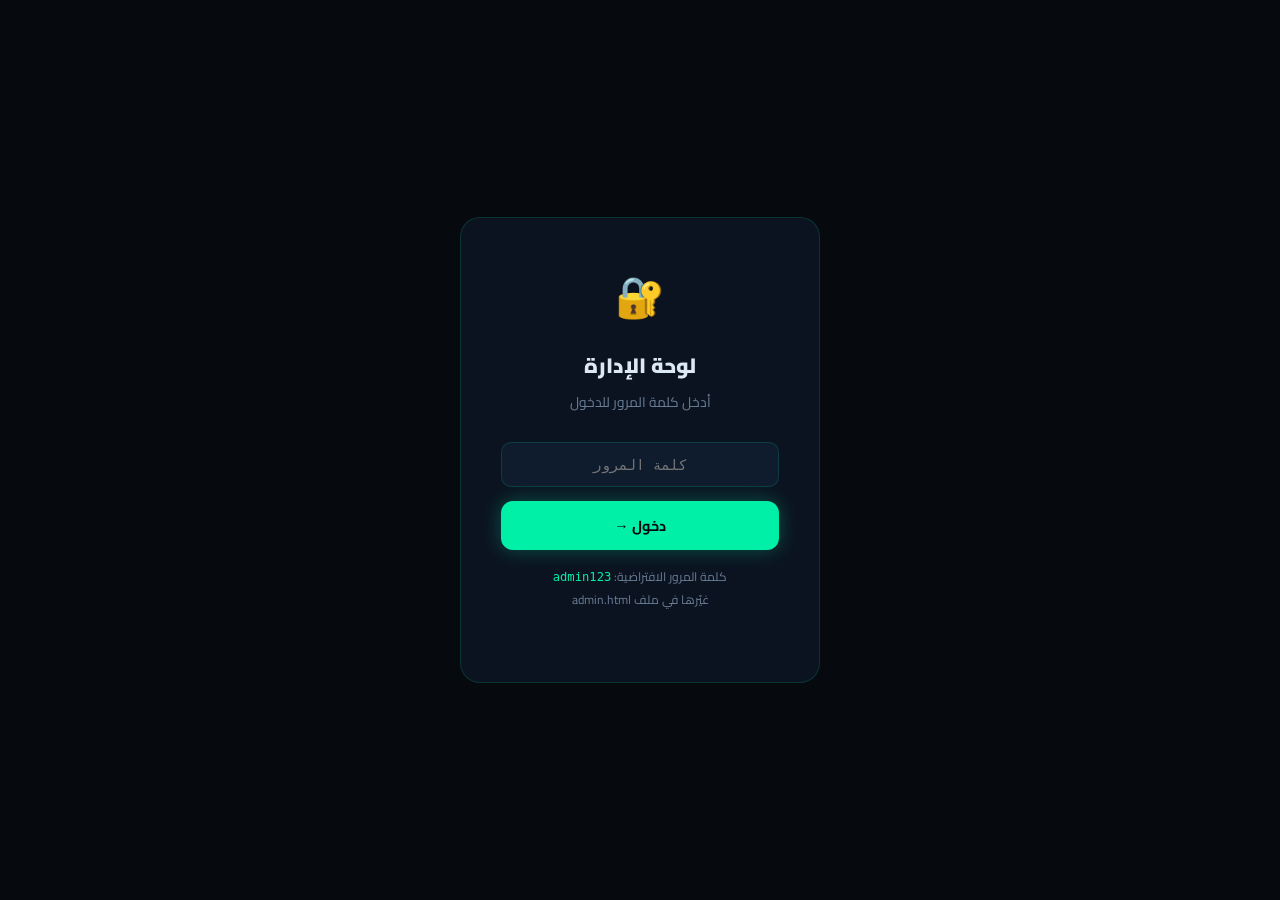
==== admin.html @ ea81f65a "Add files via upload" ====
<!DOCTYPE html>
<html lang="ar" dir="rtl">
<head>
  <meta charset="UTF-8" />
  <meta name="viewport" content="width=device-width, initial-scale=1.0" />
  <title>لوحة الإدارة</title>
  <link rel="preconnect" href="https://fonts.googleapis.com" />
  <link rel="preconnect" href="https://fonts.gstatic.com" crossorigin />
  <link href="https://fonts.googleapis.com/css2?family=Cairo:wght@400;600;700;900&family=IBM+Plex+Mono:wght@400;600&display=swap" rel="stylesheet" />
  <link rel="stylesheet" href="style.css" />

  <style>
    /* ── LOGIN SCREEN ── */
    #loginScreen {
      position: fixed; inset: 0; z-index: 500;
      background: var(--bg);
      display: flex; align-items: center; justify-content: center;
    }
    .login-box {
      background: var(--bg2); border: 1px solid var(--border);
      border-radius: var(--r2); padding: 44px 40px;
      text-align: center; width: 360px;
    }
    .login-box .logo { font-size: 2.5rem; margin-bottom: 16px; }
    .login-box h2   { font-size: 1.3rem; font-weight: 900; margin-bottom: 6px; }
    .login-box p    { color: var(--muted); font-size: .86rem; margin-bottom: 28px; }
    .login-box input {
      width: 100%; background: var(--bg3); border: 1px solid var(--border);
      border-radius: 10px; padding: 12px 16px; color: var(--text); font-size: .9rem;
      outline: none; text-align: center; font-family: var(--f-mono); margin-bottom: 14px;
      transition: border-color .2s;
    }
    .login-box input:focus { border-color: var(--acc); }
    .login-err { color: var(--acc3); font-size: .82rem; margin-bottom: 12px; display: none; }

    /* ── ADMIN LAYOUT ── */
    .admin-wrap {
      max-width: 1100px; margin: 0 auto;
      padding: 90px clamp(16px,4vw,40px) 80px;
    }
    .admin-header {
      display: flex; align-items: center; justify-content: space-between;
      margin-bottom: 36px; flex-wrap: wrap; gap: 14px;
    }
    .admin-title { font-size: 1.6rem; font-weight: 900; }
    .admin-title span { color: var(--acc); }

    /* ── TABS ── */
    .tabs { display: flex; gap: 6px; margin-bottom: 28px; flex-wrap: wrap; }
    .tab-btn {
      padding: 9px 22px; border-radius: 8px;
      border: 1px solid var(--border); background: none;
      color: var(--muted); font-size: .86rem; cursor: pointer; transition: .2s;
    }
    .tab-btn.active { background: rgba(0,240,168,.1); border-color: var(--acc); color: var(--acc); }
    .tab-panel { display: none; }
    .tab-panel.active { display: block; }

    /* ── FORM CARD ── */
    .form-card {
      background: var(--bg2); border: 1px solid var(--border);
      border-radius: var(--r2); padding: 30px;
    }
    .form-grid {
      display: grid; grid-template-columns: 1fr 1fr; gap: 18px;
    }
    @media(max-width:680px){ .form-grid { grid-template-columns:1fr; } }
    .form-full { grid-column: 1 / -1; }

    .f-group { display: flex; flex-direction: column; gap: 6px; }
    .f-label {
      font-size: .78rem; color: var(--acc); font-family: var(--f-mono);
      letter-spacing: 1px; text-transform: uppercase;
    }
    .f-label .req { color: var(--acc3); }
    .f-input, .f-textarea, .f-select {
      background: var(--bg3); border: 1px solid var(--border);
      border-radius: 9px; padding: 11px 15px; color: var(--text);
      font-size: .88rem; outline: none; transition: border-color .2s;
    }
    .f-input:focus, .f-textarea:focus, .f-select:focus { border-color: var(--acc); }
    .f-textarea { min-height: 130px; resize: vertical; }
    .f-hint { font-size: .73rem; color: var(--muted); }

    /* checkbox platform */
    .platform-checks { display: flex; gap: 12px; flex-wrap: wrap; }
    .plat-label {
      display: flex; align-items: center; gap: 6px;
      background: var(--bg3); border: 1px solid var(--border);
      border-radius: 8px; padding: 8px 14px; cursor: pointer;
      font-size: .84rem; transition: .2s;
    }
    .plat-label:has(input:checked),
    .plat-label.checked { border-color: var(--acc); background: rgba(0,240,168,.08); color: var(--acc); }
    .plat-label input { display: none; }

    /* ── CODE OUTPUT ── */
    .code-box {
      position: relative; margin-top: 24px;
      background: var(--bg); border: 1px solid var(--border);
      border-radius: var(--r); overflow: hidden;
    }
    .code-bar {
      display: flex; align-items: center; justify-content: space-between;
      padding: 8px 16px; background: var(--bg3);
      border-bottom: 1px solid var(--border);
      font-size: .78rem; color: var(--muted); font-family: var(--f-mono);
    }
    .copy-code-btn {
      background: var(--acc); color: var(--bg);
      border: none; border-radius: 6px; padding: 4px 14px;
      font-size: .76rem; font-weight: 700; cursor: pointer;
    }
    .code-pre {
      padding: 20px; overflow-x: auto;
      font-family: var(--f-mono); font-size: .8rem;
      color: var(--acc2); line-height: 1.7;
      max-height: 360px; overflow-y: auto;
      white-space: pre;
    }

    /* ── GAMES LIST (manage tab) ── */
    .games-list { display: flex; flex-direction: column; gap: 14px; }
    .gl-item {
      display: flex; align-items: center; gap: 16px;
      background: var(--bg2); border: 1px solid var(--border);
      border-radius: var(--r); padding: 14px 18px;
    }
    .gl-item img { width: 80px; height: 50px; object-fit: cover; border-radius: 8px; flex-shrink: 0; }
    .gl-info { flex: 1; }
    .gl-title { font-weight: 700; font-size: .95rem; margin-bottom: 3px; }
    .gl-meta  { font-size: .75rem; color: var(--muted); font-family: var(--f-mono); }
    .gl-actions { display: flex; gap: 8px; flex-shrink: 0; }

    /* ── SITE CONFIG TAB ── */
    .config-save-note {
      background: rgba(0,240,168,.06); border: 1px solid rgba(0,240,168,.2);
      border-radius: 10px; padding: 14px 18px;
      font-size: .84rem; color: var(--muted); margin-bottom: 22px;
    }
    .config-save-note strong { color: var(--acc); }

    /* ── ALERT ── */
    .alert {
      padding: 14px 18px; border-radius: 10px; margin-bottom: 18px;
      font-size: .88rem; display: none;
    }
    .alert-success { background: rgba(0,240,168,.1); border: 1px solid rgba(0,240,168,.3); color: var(--acc); }
    .alert-error   { background: rgba(255,77,109,.1); border: 1px solid rgba(255,77,109,.3); color: var(--acc3); }
    .alert.show { display: block; }
  </style>
</head>
<body>
<div class="grid-bg"></div>

<!-- ░░░ LOGIN ░░░ -->
<div id="loginScreen">
  <div class="login-box">
    <div class="logo">🔐</div>
    <h2>لوحة الإدارة</h2>
    <p>أدخل كلمة المرور للدخول</p>
    <input type="password" id="pwInput" placeholder="كلمة المرور" onkeydown="if(event.key==='Enter')tryLogin()" />
    <div class="login-err" id="loginErr">❌ كلمة مرور خاطئة</div>
    <button class="btn btn-green btn-full" onclick="tryLogin()">دخول →</button>
    <p style="margin-top:16px;font-size:.76rem;color:var(--muted)">
      كلمة المرور الافتراضية: <code style="color:var(--acc)">admin123</code><br/>
      غيّرها في ملف admin.html
    </p>
  </div>
</div>

<!-- ░░░ NAVBAR ░░░ -->
<nav class="navbar">
  <div class="nav-logo">🔧 <span>الإدارة</span></div>
  <ul class="nav-center">
    <li><a href="index.html">← الموقع</a></li>
  </ul>
  <div class="nav-right">
    <button class="nav-icon" onclick="logout()" title="خروج">🚪</button>
  </div>
</nav>

<div class="page" id="adminPage" style="display:none">
<div class="admin-wrap">

  <div class="admin-header">
    <div>
      <div class="admin-title">لوحة <span>الإدارة</span></div>
      <div style="font-size:.84rem;color:var(--muted);font-family:var(--f-mono);margin-top:4px">
        إدارة الألعاب والمحتوى
      </div>
    </div>
    <a href="index.html" class="btn btn-outline">🌐 عرض الموقع</a>
  </div>

  <!-- STATS -->
  <div style="display:grid;grid-template-columns:repeat(auto-fit,minmax(160px,1fr));gap:14px;margin-bottom:32px" id="statsRow"></div>

  <div id="alertBox" class="alert"></div>

  <!-- TABS -->
  <div class="tabs">
    <button class="tab-btn active" onclick="switchTab('add',this)">➕ إضافة لعبة</button>
    <button class="tab-btn"        onclick="switchTab('list',this)">📋 قائمة الألعاب</button>
    <button class="tab-btn"        onclick="switchTab('config',this)">⚙️ إعدادات الموقع</button>
    <button class="tab-btn"        onclick="switchTab('help',this)">📖 دليل الاستخدام</button>
  </div>

  <!-- ═══ TAB: ADD GAME ═══ -->
  <div class="tab-panel active" id="tab-add">
    <div class="form-card">
      <h3 style="font-size:1.1rem;font-weight:800;margin-bottom:22px;color:var(--acc)">➕ إضافة لعبة جديدة</h3>

      <form id="addGameForm">
        <div class="form-grid">

          <div class="f-group">
            <label class="f-label">عنوان اللعبة <span class="req">*</span></label>
            <input class="f-input" id="f-title" type="text" placeholder="مثال: Minecraft" required />
          </div>

          <div class="f-group">
            <label class="f-label">الفئة <span class="req">*</span></label>
            <select class="f-select" id="f-cat">
              <option value="action">⚔️ أكشن</option>
              <option value="adventure">🗺 مغامرة</option>
              <option value="puzzle">🧩 ألغاز</option>
              <option value="rpg">🧙 RPG</option>
              <option value="sport">⚽ رياضة</option>
              <option value="other">🎯 أخرى</option>
            </select>
          </div>

          <div class="f-group form-full">
            <label class="f-label">الوصف المختصر <span class="req">*</span> <span class="f-hint">(يظهر في الكارد - جملة أو جملتين)</span></label>
            <input class="f-input" id="f-short" type="text" placeholder="مثال: لعبة بناء مفتوحة العالم رائعة..." required />
          </div>

          <div class="f-group form-full">
            <label class="f-label">الشرح الكامل <span class="req">*</span> <span class="f-hint">(يمكن استخدام HTML مثل &lt;p&gt; &lt;ul&gt; &lt;strong&gt;)</span></label>
            <textarea class="f-textarea" id="f-desc" placeholder="<p>اكتب الشرح التفصيلي هنا...</p>
<p>يمكنك إضافة فقرات متعددة</p>
<ul>
  <li>ميزة ١</li>
  <li>ميزة ٢</li>
</ul>" required style="min-height:180px"></textarea>
          </div>

          <div class="f-group form-full">
            <label class="f-label">رابط صورة الغلاف <span class="req">*</span> <span class="f-hint">(رابط مباشر لصورة JPG/PNG)</span></label>
            <input class="f-input" id="f-img" type="url" placeholder="https://example.com/image.jpg" required />
            <div id="imgPreview" style="margin-top:8px;display:none">
              <img id="prevImg" style="max-height:120px;border-radius:8px;border:1px solid var(--border)" />
            </div>
          </div>

          <div class="f-group form-full">
            <label class="f-label">صور إضافية (Screenshots) <span class="f-hint">— روابط مفصولة بفاصلة , (اختياري)</span></label>
            <input class="f-input" id="f-screens" type="text" placeholder="https://img1.jpg, https://img2.jpg, https://img3.jpg" />
          </div>

          <div class="f-group">
            <label class="f-label">رابط التحميل <span class="req">*</span> <span class="f-hint">(MediaFire / Google Drive)</span></label>
            <input class="f-input" id="f-dl" type="url" placeholder="https://www.mediafire.com/file/..." required />
          </div>

          <div class="f-group">
            <label class="f-label">رابط الإعلان <span class="f-hint">(اختياري - Linkvertise / AdFly...)</span></label>
            <input class="f-input" id="f-ad" type="url" placeholder="https://linkvertise.com/..." />
            <span class="f-hint">يُفتح في تاب جديد قبل التحميل الفعلي</span>
          </div>

          <div class="f-group">
            <label class="f-label">حجم الملف</label>
            <input class="f-input" id="f-size" type="text" placeholder="مثال: 500 MB أو 2.1 GB" />
          </div>

          <div class="f-group">
            <label class="f-label">رقم الإصدار</label>
            <input class="f-input" id="f-ver" type="text" placeholder="مثال: 1.0.0" value="1.0.0" />
          </div>

          <div class="f-group form-full">
            <label class="f-label">المنصة / الأجهزة المدعومة</label>
            <div class="platform-checks" id="platChecks">
              <label class="plat-label"><input type="checkbox" value="PC" onchange="togglePlat(this)">💻 PC</label>
              <label class="plat-label"><input type="checkbox" value="Android" onchange="togglePlat(this)">📱 Android</label>
              <label class="plat-label"><input type="checkbox" value="iOS" onchange="togglePlat(this)">🍎 iOS</label>
              <label class="plat-label"><input type="checkbox" value="Web" onchange="togglePlat(this)">🌐 Web</label>
            </div>
          </div>

          <div class="f-group">
            <label class="f-label" style="display:flex;align-items:center;gap:10px;cursor:pointer">
              <input type="checkbox" id="f-featured" style="width:16px;height:16px;accent-color:var(--acc)" />
              ⭐ لعبة مميزة (تظهر في الأعلى)
            </label>
          </div>

        </div><!-- /form-grid -->

        <div style="display:flex;gap:12px;margin-top:26px;flex-wrap:wrap">
          <button type="submit" class="btn btn-green">⚡ توليد الكود</button>
          <button type="button" class="btn btn-outline" onclick="clearForm()">🗑 مسح الحقول</button>
        </div>
      </form>

      <!-- CODE OUTPUT -->
      <div id="codeOutput" style="display:none">
        <div style="margin:28px 0 12px;font-weight:800;color:var(--acc)">
          ✅ الكود جاهز! انسخه وأضفه إلى ملف <code style="font-family:var(--f-mono)">games.js</code>
        </div>
        <div class="code-box">
          <div class="code-bar">
            <span>// أضف هذا الكود داخل مصفوفة GAMES في games.js</span>
            <button class="copy-code-btn" onclick="copyCode()">نسخ الكود</button>
          </div>
          <pre class="code-pre" id="codeContent"></pre>
        </div>
        <div style="background:rgba(255,195,0,.06);border:1px solid rgba(255,195,0,.2);border-radius:10px;padding:14px 18px;margin-top:14px;font-size:.84rem;color:#ffc300">
          ⚠️ <strong>تذكر:</strong> بعد نسخ الكود، افتح ملف <code>games.js</code> وأضفه داخل مصفوفة GAMES، ثم ارفع الملف المحدّث إلى GitHub.
        </div>
      </div>

    </div>
  </div>

  <!-- ═══ TAB: GAME LIST ═══ -->
  <div class="tab-panel" id="tab-list">
    <div class="form-card">
      <h3 style="font-size:1.1rem;font-weight:800;margin-bottom:20px;color:var(--acc)">📋 الألعاب الحالية</h3>
      <div class="games-list" id="gamesList"></div>
    </div>
  </div>

  <!-- ═══ TAB: CONFIG ═══ -->
  <div class="tab-panel" id="tab-config">
    <div class="form-card">
      <h3 style="font-size:1.1rem;font-weight:800;margin-bottom:16px;color:var(--acc)">⚙️ إعدادات الموقع</h3>
      <div class="config-save-note">
        💡 بعد تعديل الإعدادات، اضغط "توليد الكود" وانسخه إلى بداية ملف <strong>games.js</strong> لاستبدال كائن <strong>SITE</strong>.
      </div>
      <div class="form-grid">
        <div class="f-group">
          <label class="f-label">اسم الموقع</label>
          <input class="f-input" id="cfg-name" value="" placeholder="مثال: موقع أبو سعد للألعاب" />
        </div>
        <div class="f-group">
          <label class="f-label">الشعار (emoji أو نص)</label>
          <input class="f-input" id="cfg-logo" value="" placeholder="🎮" />
        </div>
        <div class="f-group form-full">
          <label class="f-label">وصف الموقع</label>
          <input class="f-input" id="cfg-desc" value="" placeholder="موقعي للألعاب والتطبيقات المجانية" />
        </div>
        <div class="f-group">
          <label class="f-label">رابط TikTok</label>
          <input class="f-input" id="cfg-tiktok" value="" placeholder="https://tiktok.com/@username" />
        </div>
        <div class="f-group">
          <label class="f-label">رابط YouTube</label>
          <input class="f-input" id="cfg-yt" value="" placeholder="https://youtube.com/@channel" />
        </div>
        <div class="f-group">
          <label class="f-label">رابط Discord</label>
          <input class="f-input" id="cfg-discord" value="" placeholder="https://discord.gg/XXXXX" />
        </div>
        <div class="f-group">
          <label class="f-label">رابط Twitter/X</label>
          <input class="f-input" id="cfg-twitter" value="" placeholder="https://twitter.com/username" />
        </div>
        <div class="f-group">
          <label class="f-label">معرّف AdSense (ca-pub-...)</label>
          <input class="f-input" id="cfg-ads" value="" placeholder="ca-pub-XXXXXXXXXXXXXXXX" />
        </div>
      </div>
      <button class="btn btn-green" style="margin-top:22px" onclick="genConfigCode()">⚡ توليد كود الإعدادات</button>
      <div id="configOutput" style="display:none;margin-top:18px">
        <div class="code-box">
          <div class="code-bar"><span>// استبدل كائن SITE في games.js بهذا الكود</span><button class="copy-code-btn" onclick="copyConfigCode()">نسخ</button></div>
          <pre class="code-pre" id="configCode"></pre>
        </div>
      </div>
    </div>
  </div>

  <!-- ═══ TAB: HELP ═══ -->
  <div class="tab-panel" id="tab-help">
    <div class="form-card">
      <h3 style="font-size:1.1rem;font-weight:800;margin-bottom:20px;color:var(--acc)">📖 دليل إضافة الألعاب</h3>

      <div style="display:flex;flex-direction:column;gap:22px">

        <div style="background:var(--bg3);border-radius:var(--r);padding:20px">
          <div style="font-weight:800;margin-bottom:10px;font-size:1rem">1️⃣ رابط صورة الغلاف</div>
          <p style="color:var(--muted);font-size:.88rem;line-height:1.8">
            يجب أن يكون رابطاً مباشراً للصورة (ينتهي بـ .jpg أو .png).<br/>
            يمكنك رفع الصورة على <a href="https://imgur.com" target="_blank" style="color:var(--acc)">Imgur</a> أو
            <a href="https://postimages.org" target="_blank" style="color:var(--acc)">PostImages</a> ثم نسخ الرابط المباشر.
          </p>
        </div>

        <div style="background:var(--bg3);border-radius:var(--r);padding:20px">
          <div style="font-weight:800;margin-bottom:10px;font-size:1rem">2️⃣ رابط التحميل</div>
          <p style="color:var(--muted);font-size:.88rem;line-height:1.8">
            ارفع ملف اللعبة على <a href="https://mediafire.com" target="_blank" style="color:var(--acc)">MediaFire</a> أو
            <a href="https://drive.google.com" target="_blank" style="color:var(--acc)">Google Drive</a>.<br/>
            لـ Drive: اجعل الملف "مشاركة لأي شخص لديه الرابط" وانسخ رابط المشاركة.
          </p>
        </div>

        <div style="background:var(--bg3);border-radius:var(--r);padding:20px">
          <div style="font-weight:800;margin-bottom:10px;font-size:1rem">3️⃣ رابط الإعلان (اختياري)</div>
          <p style="color:var(--muted);font-size:.88rem;line-height:1.8">
            يمكنك استخدام <a href="https://linkvertise.com" target="_blank" style="color:var(--acc)">Linkvertise</a> لتحقيق ربح من التحميلات.<br/>
            سجّل، أنشئ رابطاً يشير لرابط التحميل الفعلي، وضع رابط Linkvertise في حقل "رابط الإعلان".<br/>
            الزائر سيضغط أولاً على رابط الإعلان، ثم يحصل على الرابط المباشر.
          </p>
        </div>

        <div style="background:var(--bg3);border-radius:var(--r);padding:20px">
          <div style="font-weight:800;margin-bottom:10px;font-size:1rem">4️⃣ بعد توليد الكود</div>
          <p style="color:var(--muted);font-size:.88rem;line-height:1.8">
            ١. انسخ الكود المُولَّد<br/>
            ٢. افتح ملف <code style="color:var(--acc)">games.js</code> في GitHub أو محرر النصوص<br/>
            ٣. أضف الكود داخل مصفوفة GAMES (قبل القوس الأخير <code style="color:var(--acc)">]</code>)<br/>
            ٤. احفظ وارفع الملف — سيظهر في الموقع فوراً!
          </p>
        </div>

        <div style="background:rgba(0,240,168,.06);border:1px solid rgba(0,240,168,.2);border-radius:var(--r);padding:20px">
          <div style="font-weight:800;margin-bottom:10px;font-size:1rem;color:var(--acc)">💡 نصيحة — تعديل كلمة المرور</div>
          <p style="color:var(--muted);font-size:.88rem;line-height:1.8">
            افتح ملف <code style="color:var(--acc)">admin.html</code> وابحث عن:<br/>
            <code style="color:var(--acc2)">const ADMIN_PASS = 'admin123';</code><br/>
            غيّر <code>admin123</code> بكلمة مرور خاصة بك.
          </p>
        </div>
      </div>
    </div>
  </div>

</div><!-- /admin-wrap -->

<footer class="site-footer">
  <div class="footer-logo">🔧 لوحة الإدارة</div>
  <div class="footer-copy">© <span id="yr"></span> · إدارة الموقع</div>
</footer>
</div><!-- /page -->

<script src="games.js"></script>
<script>
/* ═══════════════════════════════════
   ← غيّر كلمة المرور هنا ↓
   ═══════════════════════════════════ */
const ADMIN_PASS = 'admin123';

/* ── LOGIN ── */
function tryLogin() {
  const pw = document.getElementById('pwInput').value;
  if (pw === ADMIN_PASS) {
    document.getElementById('loginScreen').style.display = 'none';
    document.getElementById('adminPage').style.display  = 'block';
    sessionStorage.setItem('admin_auth', '1');
    initAdmin();
  } else {
    document.getElementById('loginErr').style.display = 'block';
    document.getElementById('pwInput').value = '';
  }
}
function logout() {
  sessionStorage.removeItem('admin_auth');
  location.reload();
}

document.addEventListener('DOMContentLoaded', () => {
  if (sessionStorage.getItem('admin_auth') === '1') {
    document.getElementById('loginScreen').style.display = 'none';
    document.getElementById('adminPage').style.display  = 'block';
    initAdmin();
  }
  document.getElementById('yr').textContent = new Date().getFullYear();

  // Image preview
  document.getElementById('f-img').addEventListener('input', function() {
    const v = this.value.trim();
    if (v) {
      document.getElementById('prevImg').src = v;
      document.getElementById('imgPreview').style.display = 'block';
    } else {
      document.getElementById('imgPreview').style.display = 'none';
    }
  });

  // Load config values
  document.getElementById('cfg-name').value    = SITE.name;
  document.getElementById('cfg-logo').value    = SITE.logo;
  document.getElementById('cfg-desc').value    = SITE.description;
  document.getElementById('cfg-tiktok').value  = SITE.tiktok;
  document.getElementById('cfg-yt').value      = SITE.youtube;
  document.getElementById('cfg-discord').value = SITE.discord;
  document.getElementById('cfg-twitter').value = SITE.twitter;
  document.getElementById('cfg-ads').value     = SITE.adsense_client;
});

function initAdmin() {
  renderStats();
  renderGamesList();
  document.getElementById('addGameForm').addEventListener('submit', generateCode);
}

/* ── STATS ── */
function renderStats() {
  const stats = [
    { icon:'🎮', label:'إجمالي الألعاب',  value: GAMES.length },
    { icon:'⭐', label:'الألعاب المميزة',  value: GAMES.filter(g=>g.featured).length },
    { icon:'🖥',  label:'ألعاب PC',         value: GAMES.filter(g=>g.platform.includes('PC')).length },
    { icon:'📱', label:'ألعاب Mobile',     value: GAMES.filter(g=>g.platform.includes('Android')||g.platform.includes('iOS')).length },
  ];
  document.getElementById('statsRow').innerHTML = stats.map(s=>`
    <div style="background:var(--bg2);border:1px solid var(--border);border-radius:var(--r);padding:18px 20px">
      <div style="font-size:1.6rem;margin-bottom:6px">${s.icon}</div>
      <div style="font-size:1.5rem;font-weight:900;color:var(--acc);font-family:var(--f-mono)">${s.value}</div>
      <div style="font-size:.78rem;color:var(--muted)">${s.label}</div>
    </div>
  `).join('');
}

/* ── TABS ── */
function switchTab(name, btn) {
  document.querySelectorAll('.tab-btn').forEach(b => b.classList.remove('active'));
  document.querySelectorAll('.tab-panel').forEach(p => p.classList.remove('active'));
  btn.classList.add('active');
  document.getElementById('tab-' + name).classList.add('active');
  if (name === 'list') renderGamesList();
}

/* ── PLATFORM CHECKBOXES ── */
function togglePlat(el) {
  el.closest('.plat-label').classList.toggle('checked', el.checked);
}

/* ── GENERATE GAME CODE ── */
function generateCode(e) {
  e.preventDefault();

  const title  = document.getElementById('f-title').value.trim();
  const cat    = document.getElementById('f-cat').value;
  const short  = document.getElementById('f-short').value.trim();
  const desc   = document.getElementById('f-desc').value.trim();
  const img    = document.getElementById('f-img').value.trim();
  const screensRaw = document.getElementById('f-screens').value.trim();
  const dl     = document.getElementById('f-dl').value.trim();
  const adlnk  = document.getElementById('f-ad').value.trim();
  const size   = document.getElementById('f-size').value.trim() || '???';
  const ver    = document.getElementById('f-ver').value.trim() || '1.0.0';
  const feat   = document.getElementById('f-featured').checked;
  const plats  = [...document.querySelectorAll('#platChecks input:checked')].map(i=>'"'+i.value+'"');
  const screens = screensRaw ? screensRaw.split(',').map(s=>s.trim()).filter(Boolean).map(s=>`      "${s}"`).join(',\n') : '';
  const id     = 'game-' + Date.now();
  const today  = new Date().toISOString().slice(0,10);

  const code = `  {
    id:          "${id}",
    title:       "${escJs(title)}",
    short_desc:  "${escJs(short)}",
    description: \`
      ${escJs(desc)}
    \`,
    image:        "${escJs(img)}",
    screenshots: [
${screens}
    ],
    category:     "${cat}",
    platform:    [${plats.join(', ')}],
    size:         "${escJs(size)}",
    version:      "${escJs(ver)}",
    date:         "${today}",
    featured:     ${feat},
    download_link: "${escJs(dl)}",
    ad_link:      "${escJs(adlnk)}",
  },`;

  document.getElementById('codeContent').textContent = code;
  document.getElementById('codeOutput').style.display = 'block';
  document.getElementById('codeOutput').scrollIntoView({ behavior:'smooth' });
  showAlert('✅ الكود تم توليده! انسخه وأضفه إلى games.js', 'success');
}

function clearForm() {
  document.getElementById('addGameForm').reset();
  document.querySelectorAll('.plat-label').forEach(l => l.classList.remove('checked'));
  document.getElementById('imgPreview').style.display = 'none';
  document.getElementById('codeOutput').style.display = 'none';
}

function copyCode() {
  const code = document.getElementById('codeContent').textContent;
  navigator.clipboard.writeText(code).then(() => {
    showAlert('✅ تم نسخ الكود! الآن أضفه إلى games.js في GitHub', 'success');
  });
}

/* ── GAMES LIST ── */
function renderGamesList() {
  const CAT = { action:'⚔️ أكشن', adventure:'🗺 مغامرة', puzzle:'🧩 ألغاز', rpg:'🧙 RPG', sport:'⚽ رياضة', other:'🎯 أخرى' };
  document.getElementById('gamesList').innerHTML = GAMES.length ? GAMES.map(g=>`
    <div class="gl-item">
      <img src="${g.image}" alt="${g.title}" onerror="this.src='https://picsum.photos/seed/${g.id}/160/100'" />
      <div class="gl-info">
        <div class="gl-title">${g.title} ${g.featured?'⭐':''}</div>
        <div class="gl-meta">${CAT[g.category]||'أخرى'} · ${g.size} · v${g.version} · ${g.platform.join('/')}</div>
      </div>
      <div class="gl-actions">
        <a href="game.html?id=${g.id}" class="btn btn-outline" style="font-size:.78rem;padding:7px 14px" target="_blank">👁 عرض</a>
        <a href="download.html?id=${g.id}" class="btn btn-outline" style="font-size:.78rem;padding:7px 14px" target="_blank">⬇ تحميل</a>
      </div>
    </div>
  `).join('') : '<p style="color:var(--muted);text-align:center;padding:30px">لا توجد ألعاب في games.js بعد</p>';
}

/* ── CONFIG CODE ── */
function genConfigCode() {
  const code = `const SITE = {
  name:        "${escJs(document.getElementById('cfg-name').value)}",
  tagline:     "ألعابي وتطبيقاتي",
  description: "${escJs(document.getElementById('cfg-desc').value)}",
  logo:        "${escJs(document.getElementById('cfg-logo').value)}",
  tiktok:      "${escJs(document.getElementById('cfg-tiktok').value)}",
  youtube:     "${escJs(document.getElementById('cfg-yt').value)}",
  discord:     "${escJs(document.getElementById('cfg-discord').value)}",
  twitter:     "${escJs(document.getElementById('cfg-twitter').value)}",
  adsense_client: "${escJs(document.getElementById('cfg-ads').value)}",
  ad_slot_banner1: "XXXXXXXXXX",
  ad_slot_banner2: "XXXXXXXXXX",
};`;
  document.getElementById('configCode').textContent = code;
  document.getElementById('configOutput').style.display = 'block';
}
function copyConfigCode() {
  navigator.clipboard.writeText(document.getElementById('configCode').textContent).then(()=>showAlert('✅ تم نسخ إعدادات الموقع!','success'));
}

/* ── HELPERS ── */
function showAlert(msg, type) {
  const el = document.getElementById('alertBox');
  el.textContent = msg;
  el.className   = 'alert alert-' + type + ' show';
  setTimeout(() => el.classList.remove('show'), 4000);
}
function escJs(s) { return (s||'').replace(/\\/g,'\\\\').replace(/`/g,'\\`').replace(/\$/g,'\\$'); }
</script>
</body>
</html>
---- style.css ----
/* ═══════════════════════════════════════════════
   style.css  —  النمط المشترك لجميع الصفحات
   ═══════════════════════════════════════════════ */

/* ─── TOKENS ─── */
:root {
  --bg:       #060a0f;
  --bg2:      #0b1320;
  --bg3:      #0f1c2e;
  --bg4:      #152236;
  --acc:      #00f0a8;
  --acc2:     #00b8ff;
  --acc3:     #ff4d6d;
  --acc4:     #ffc300;
  --text:     #dde8f5;
  --muted:    #6a7f98;
  --border:   rgba(0,240,168,.15);
  --card:     rgba(11,19,32,.9);
  --r:        12px;
  --r2:       20px;
  --f-ar:     'Cairo', sans-serif;
  --f-mono:   'IBM Plex Mono', monospace;
  --shadow:   0 8px 40px rgba(0,0,0,.5);
  --glow-g:   0 0 30px rgba(0,240,168,.2);
  --glow-b:   0 0 30px rgba(0,184,255,.2);
}

/* ─── RESET ─── */
*, *::before, *::after { box-sizing: border-box; margin: 0; padding: 0; }
html { scroll-behavior: smooth; }
body {
  background: var(--bg);
  color: var(--text);
  font-family: var(--f-ar);
  line-height: 1.75;
  overflow-x: hidden;
  direction: rtl;
}
a { color: inherit; text-decoration: none; }
img { max-width: 100%; display: block; }
button, input, textarea, select {
  font-family: var(--f-ar);
  direction: rtl;
}

/* ─── SCROLLBAR ─── */
::-webkit-scrollbar { width: 5px; }
::-webkit-scrollbar-track { background: var(--bg); }
::-webkit-scrollbar-thumb { background: var(--acc); border-radius: 3px; }

/* ─── GRID BG ─── */
.grid-bg {
  position: fixed; inset: 0; z-index: 0; pointer-events: none;
  background-image:
    linear-gradient(rgba(0,240,168,.035) 1px, transparent 1px),
    linear-gradient(90deg, rgba(0,240,168,.035) 1px, transparent 1px);
  background-size: 44px 44px;
}

/* ─── NAVBAR ─── */
.navbar {
  position: fixed; top: 0; width: 100%; z-index: 200;
  background: rgba(6,10,15,.88);
  backdrop-filter: blur(22px) saturate(1.3);
  border-bottom: 1px solid var(--border);
  height: 62px;
  display: flex; align-items: center;
  padding: 0 clamp(16px,4vw,48px);
  gap: 20px;
}
.nav-logo {
  font-family: var(--f-mono);
  font-size: 1.05rem;
  color: var(--acc);
  white-space: nowrap;
  flex-shrink: 0;
}
.nav-logo span { color: var(--text); }
.nav-center { display: flex; gap: 6px; list-style: none; flex: 1; justify-content: center; flex-wrap: wrap; }
.nav-center a {
  padding: 6px 14px;
  border-radius: 6px;
  font-size: .84rem;
  color: var(--muted);
  transition: .2s;
}
.nav-center a:hover, .nav-center a.active { color: var(--acc); background: rgba(0,240,168,.08); }
.nav-right { display: flex; gap: 10px; margin-right: auto; flex-shrink: 0; }
.nav-icon {
  width: 36px; height: 36px;
  display: flex; align-items: center; justify-content: center;
  border-radius: 8px;
  border: 1px solid var(--border);
  font-size: 1.1rem;
  transition: .2s; cursor: pointer;
}
.nav-icon:hover { border-color: var(--acc); background: rgba(0,240,168,.08); }

/* ─── PAGE WRAPPER ─── */
.page { position: relative; z-index: 1; padding-top: 62px; min-height: 100vh; }

/* ─── BUTTONS ─── */
.btn {
  display: inline-flex; align-items: center; justify-content: center; gap: 8px;
  padding: 11px 26px; border-radius: var(--r); font-size: .9rem; font-weight: 700;
  border: none; cursor: pointer; transition: .22s; white-space: nowrap;
}
.btn-green  { background: var(--acc); color: var(--bg); box-shadow: 0 0 20px rgba(0,240,168,.3); }
.btn-green:hover  { transform: translateY(-2px); box-shadow: 0 0 36px rgba(0,240,168,.45); }
.btn-blue   { background: var(--acc2); color: var(--bg); box-shadow: 0 0 20px rgba(0,184,255,.3); }
.btn-blue:hover   { transform: translateY(-2px); box-shadow: 0 0 36px rgba(0,184,255,.45); }
.btn-outline { background: transparent; color: var(--text); border: 1px solid var(--border); }
.btn-outline:hover { border-color: var(--acc); color: var(--acc); }
.btn-red    { background: var(--acc3); color: #fff; }
.btn-red:hover    { opacity: .88; transform: translateY(-2px); }
.btn-big    { padding: 16px 40px; font-size: 1.05rem; border-radius: var(--r2); }
.btn-full   { width: 100%; }
.btn:disabled { opacity: .45; pointer-events: none; }

/* ─── BADGE / TAG ─── */
.tag {
  display: inline-flex; align-items: center; gap: 5px;
  padding: 4px 11px; border-radius: 20px;
  font-size: .72rem; font-family: var(--f-mono); font-weight: 600; letter-spacing: .5px;
}
.tag-action    { background: rgba(255,77,109,.1); color: var(--acc3); border: 1px solid rgba(255,77,109,.2); }
.tag-adventure { background: rgba(255,195,0,.1);  color: var(--acc4); border: 1px solid rgba(255,195,0,.2); }
.tag-puzzle    { background: rgba(0,184,255,.1);  color: var(--acc2); border: 1px solid rgba(0,184,255,.2); }
.tag-rpg       { background: rgba(160,80,255,.1); color: #c080ff;    border: 1px solid rgba(160,80,255,.2); }
.tag-sport     { background: rgba(0,240,168,.1);  color: var(--acc);  border: 1px solid rgba(0,240,168,.2); }
.tag-other     { background: rgba(255,255,255,.06); color: var(--muted); border: 1px solid var(--border); }
.tag-pc        { background: rgba(0,240,168,.08); color: var(--acc);  border: 1px solid var(--border); }
.tag-android   { background: rgba(80,200,80,.1);  color: #60e060;     border: 1px solid rgba(80,200,80,.2); }
.tag-ios       { background: rgba(200,200,255,.08); color: #aac; border: 1px solid var(--border); }
.tag-web       { background: rgba(0,184,255,.08); color: var(--acc2); border: 1px solid var(--border); }

/* ─── SECTION HEADER ─── */
.sec-header { margin-bottom: 40px; }
.sec-tag {
  display: block; font-family: var(--f-mono); font-size: .74rem;
  color: var(--acc); letter-spacing: 3px; text-transform: uppercase; margin-bottom: 8px;
}
.sec-title { font-size: clamp(1.5rem,3.5vw,2.2rem); font-weight: 900; }
.sec-line {
  width: 42px; height: 3px; margin-top: 12px;
  background: linear-gradient(90deg, var(--acc), var(--acc2));
  border-radius: 2px;
}

/* ─── AD PLACEHOLDER ─── */
.ad-wrap {
  border: 1px dashed rgba(0,240,168,.15);
  border-radius: var(--r); overflow: hidden;
  background: var(--bg2);
}
.ad-placeholder {
  display: flex; align-items: center; justify-content: center; gap: 8px;
  height: 90px; color: var(--muted); font-size: .78rem; font-family: var(--f-mono);
}
/* Uncomment when you add AdSense:
.adsbygoogle { display: block; }
*/

/* ─── GAME CARD ─── */
.game-card {
  background: var(--card);
  border: 1px solid var(--border);
  border-radius: var(--r2);
  overflow: hidden;
  transition: transform .25s, box-shadow .25s, border-color .25s;
  display: flex; flex-direction: column;
}
.game-card:hover {
  transform: translateY(-6px);
  box-shadow: var(--glow-g), var(--shadow);
  border-color: rgba(0,240,168,.35);
}
.card-img {
  width: 100%; aspect-ratio: 16/9;
  object-fit: cover; display: block;
  background: var(--bg3);
}
.card-img-wrap { position: relative; overflow: hidden; }
.card-img-wrap::after {
  content: '';
  position: absolute; bottom: 0; left: 0; right: 0; height: 60px;
  background: linear-gradient(transparent, var(--bg2));
}
.card-body { padding: 18px 20px; flex: 1; display: flex; flex-direction: column; gap: 10px; }
.card-meta { display: flex; gap: 8px; flex-wrap: wrap; }
.card-title { font-size: 1.05rem; font-weight: 800; }
.card-desc  { color: var(--muted); font-size: .86rem; flex: 1; }
.card-info  {
  display: flex; gap: 12px; font-size: .75rem;
  color: var(--muted); font-family: var(--f-mono); padding-top: 8px;
  border-top: 1px solid var(--border);
}
.card-footer { padding: 0 20px 18px; display: flex; gap: 10px; }

/* ─── FOOTER ─── */
.site-footer {
  position: relative; z-index: 1;
  background: var(--bg2); border-top: 1px solid var(--border);
  padding: 28px clamp(16px,4vw,48px);
  display: flex; align-items: center; justify-content: space-between;
  flex-wrap: wrap; gap: 16px;
}
.footer-logo { font-family: var(--f-mono); color: var(--acc); font-size: .95rem; }
.footer-links { display: flex; gap: 20px; }
.footer-links a { color: var(--muted); font-size: .83rem; transition: .2s; }
.footer-links a:hover { color: var(--acc); }
.footer-copy { color: var(--muted); font-size: .78rem; width: 100%; text-align: center; }
.footer-copy span { color: var(--acc); }

/* ─── BACK TO TOP ─── */
#back-top {
  position: fixed; bottom: 22px; left: 22px; z-index: 100;
  width: 42px; height: 42px; border-radius: 50%;
  background: var(--acc); color: var(--bg);
  border: none; font-size: 1.1rem; cursor: pointer;
  display: none; align-items: center; justify-content: center;
  box-shadow: 0 0 20px rgba(0,240,168,.35);
  transition: .2s;
}
#back-top.show { display: flex; }
#back-top:hover { transform: translateY(-3px); }

/* ─── REVEAL ANIMATION ─── */
.reveal { opacity: 0; transform: translateY(26px); transition: opacity .55s, transform .55s; }
.reveal.in  { opacity: 1; transform: none; }

/* ─── SEARCH BAR ─── */
.search-bar {
  display: flex; align-items: center; gap: 12px;
  background: var(--bg2); border: 1px solid var(--border);
  border-radius: 50px; padding: 10px 20px;
  transition: border-color .2s;
}
.search-bar:focus-within { border-color: var(--acc); }
.search-bar input {
  background: none; border: none; outline: none;
  color: var(--text); font-size: .9rem; flex: 1;
}
.search-bar input::placeholder { color: var(--muted); }

/* ─── CATEGORY FILTER ─── */
.filter-bar { display: flex; gap: 8px; flex-wrap: wrap; }
.filter-btn {
  padding: 7px 18px; border-radius: 50px;
  border: 1px solid var(--border); background: none;
  color: var(--muted); font-size: .82rem; cursor: pointer; transition: .2s;
}
.filter-btn:hover, .filter-btn.active {
  border-color: var(--acc); color: var(--acc); background: rgba(0,240,168,.08);
}

/* ─── RESPONSIVE ─── */
@media (max-width: 680px) {
  .nav-center { display: none; }
  .hide-mobile { display: none !important; }
}
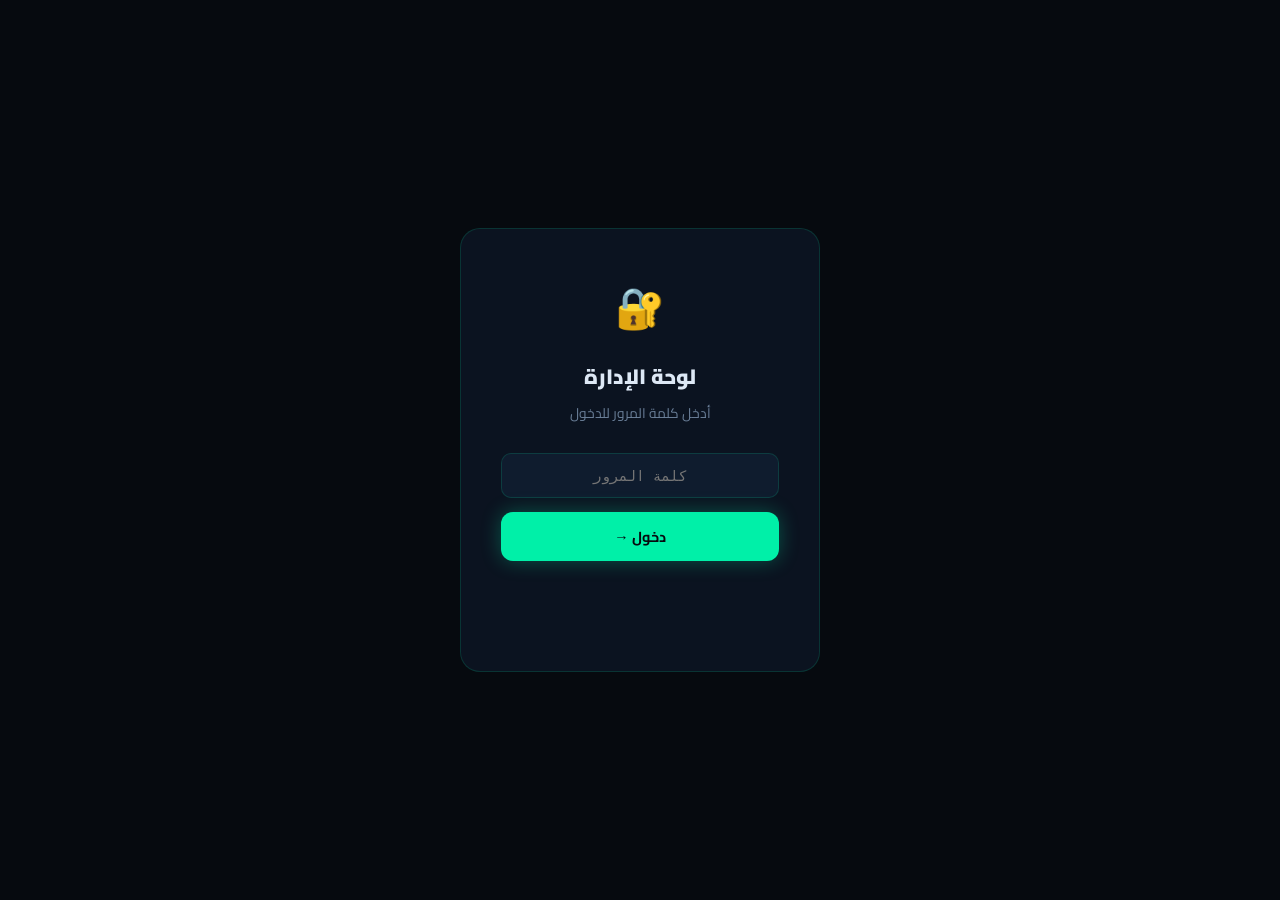
==== commit e7e6046f: "Update admin.html" ====
--- a/admin.html
+++ b/admin.html
@@ -162,9 +162,7 @@
     <input type="password" id="pwInput" placeholder="كلمة المرور" onkeydown="if(event.key==='Enter')tryLogin()" />
     <div class="login-err" id="loginErr">❌ كلمة مرور خاطئة</div>
     <button class="btn btn-green btn-full" onclick="tryLogin()">دخول →</button>
-    <p style="margin-top:16px;font-size:.76rem;color:var(--muted)">
-      كلمة المرور الافتراضية: <code style="color:var(--acc)">admin123</code><br/>
-      غيّرها في ملف admin.html
+    <p style="margin-top:16px;font-size:.76rem;color:var(--muted)"> <code style="color:var(--acc)"></code><br/>
     </p>
   </div>
 </div>
@@ -616,7 +614,7 @@
         <a href="download.html?id=${g.id}" class="btn btn-outline" style="font-size:.78rem;padding:7px 14px" target="_blank">⬇ تحميل</a>
       </div>
     </div>
-  `).join('') : '<p style="color:var(--muted);text-align:center;padding:30px">لا توجد ألعاب في games.js بعد</p>';
+  `).join('') : '<p style="color:var(--muted);text-align:center;padding:30px">.</p>';
 }
 
 /* ── CONFIG CODE ── */
